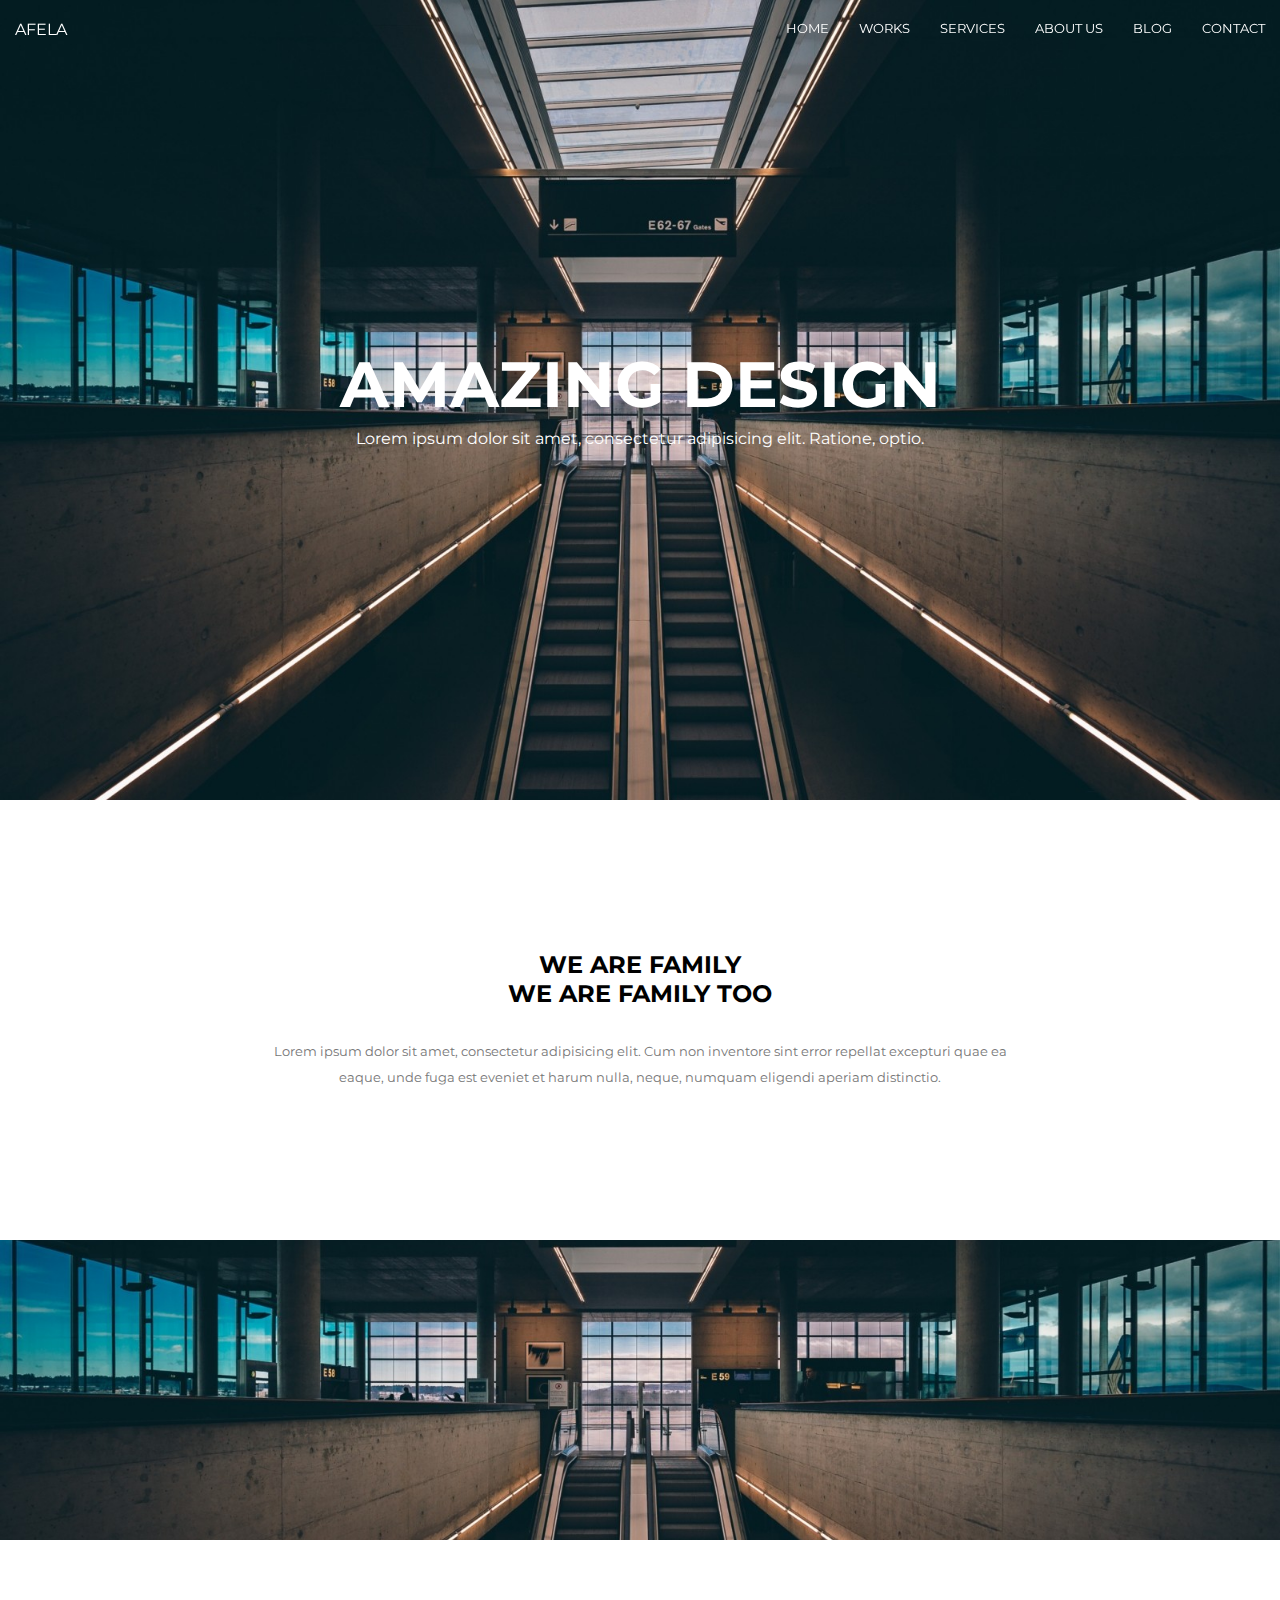
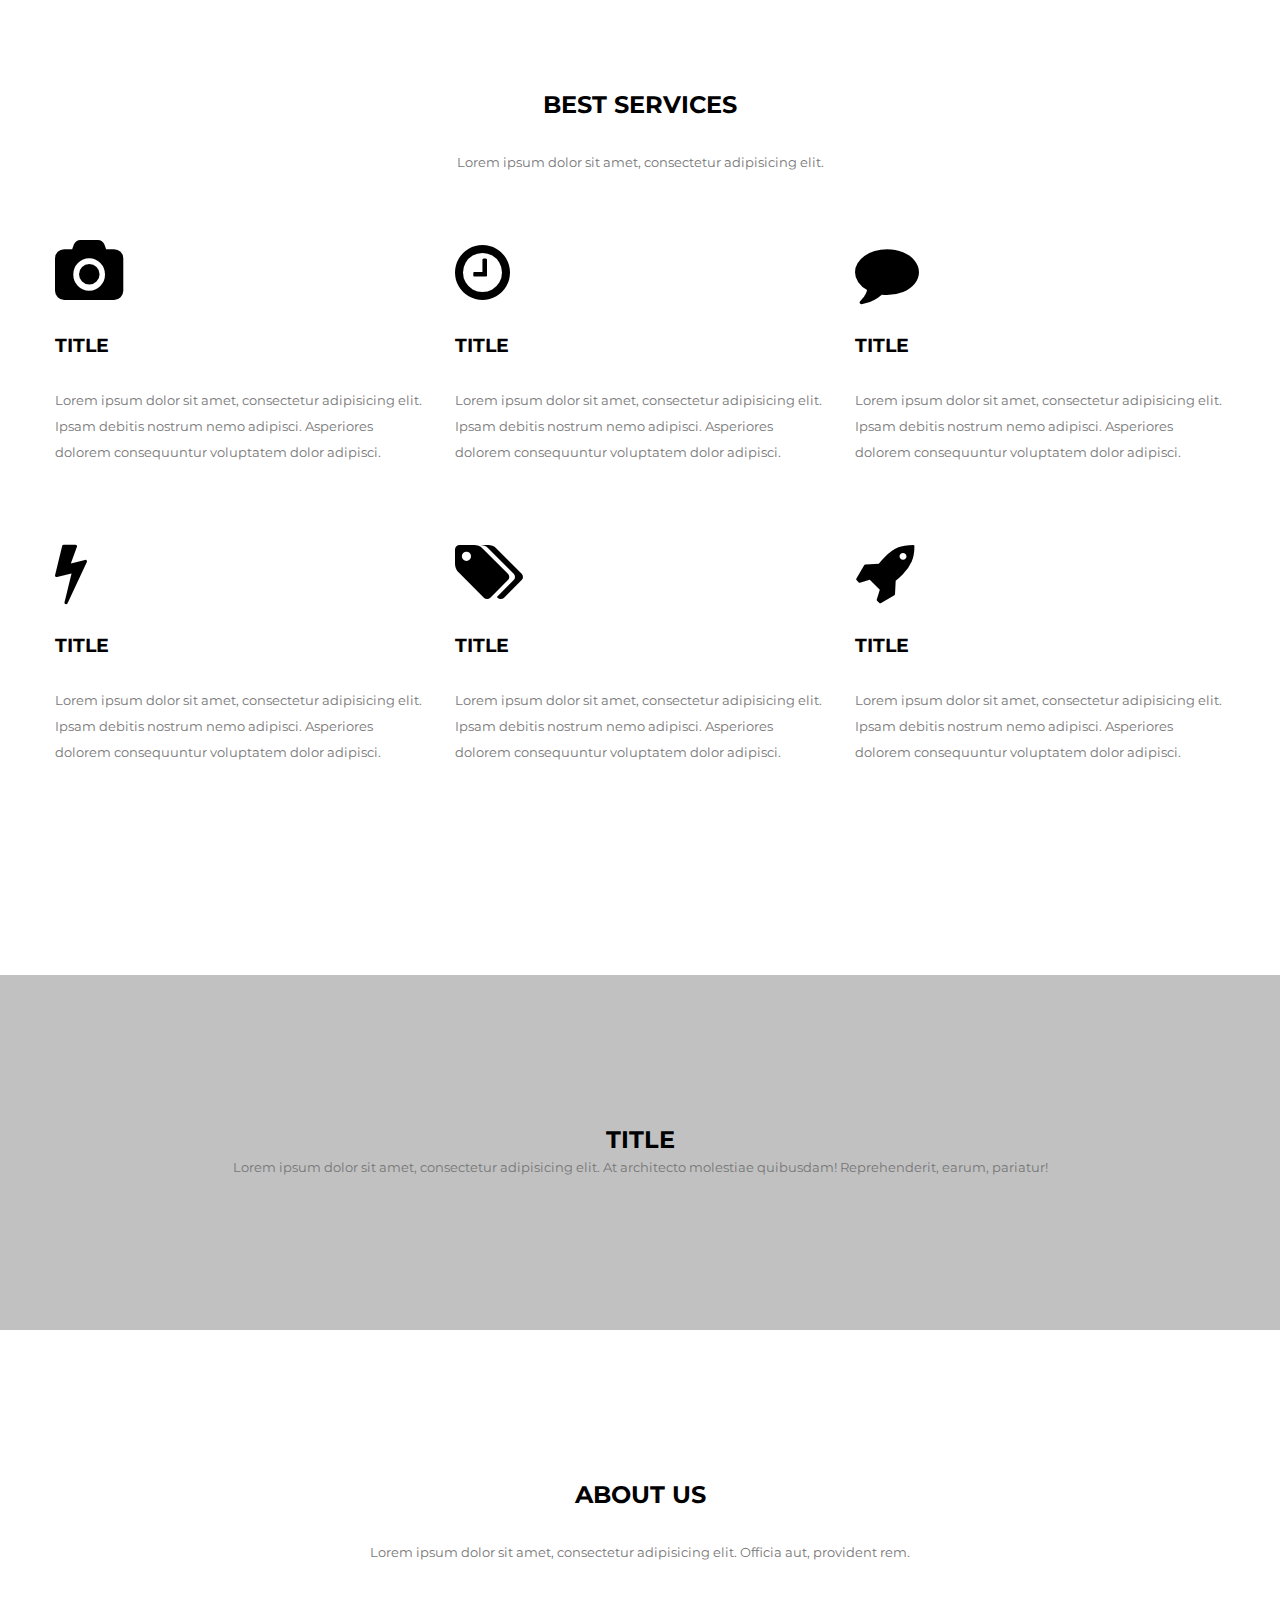
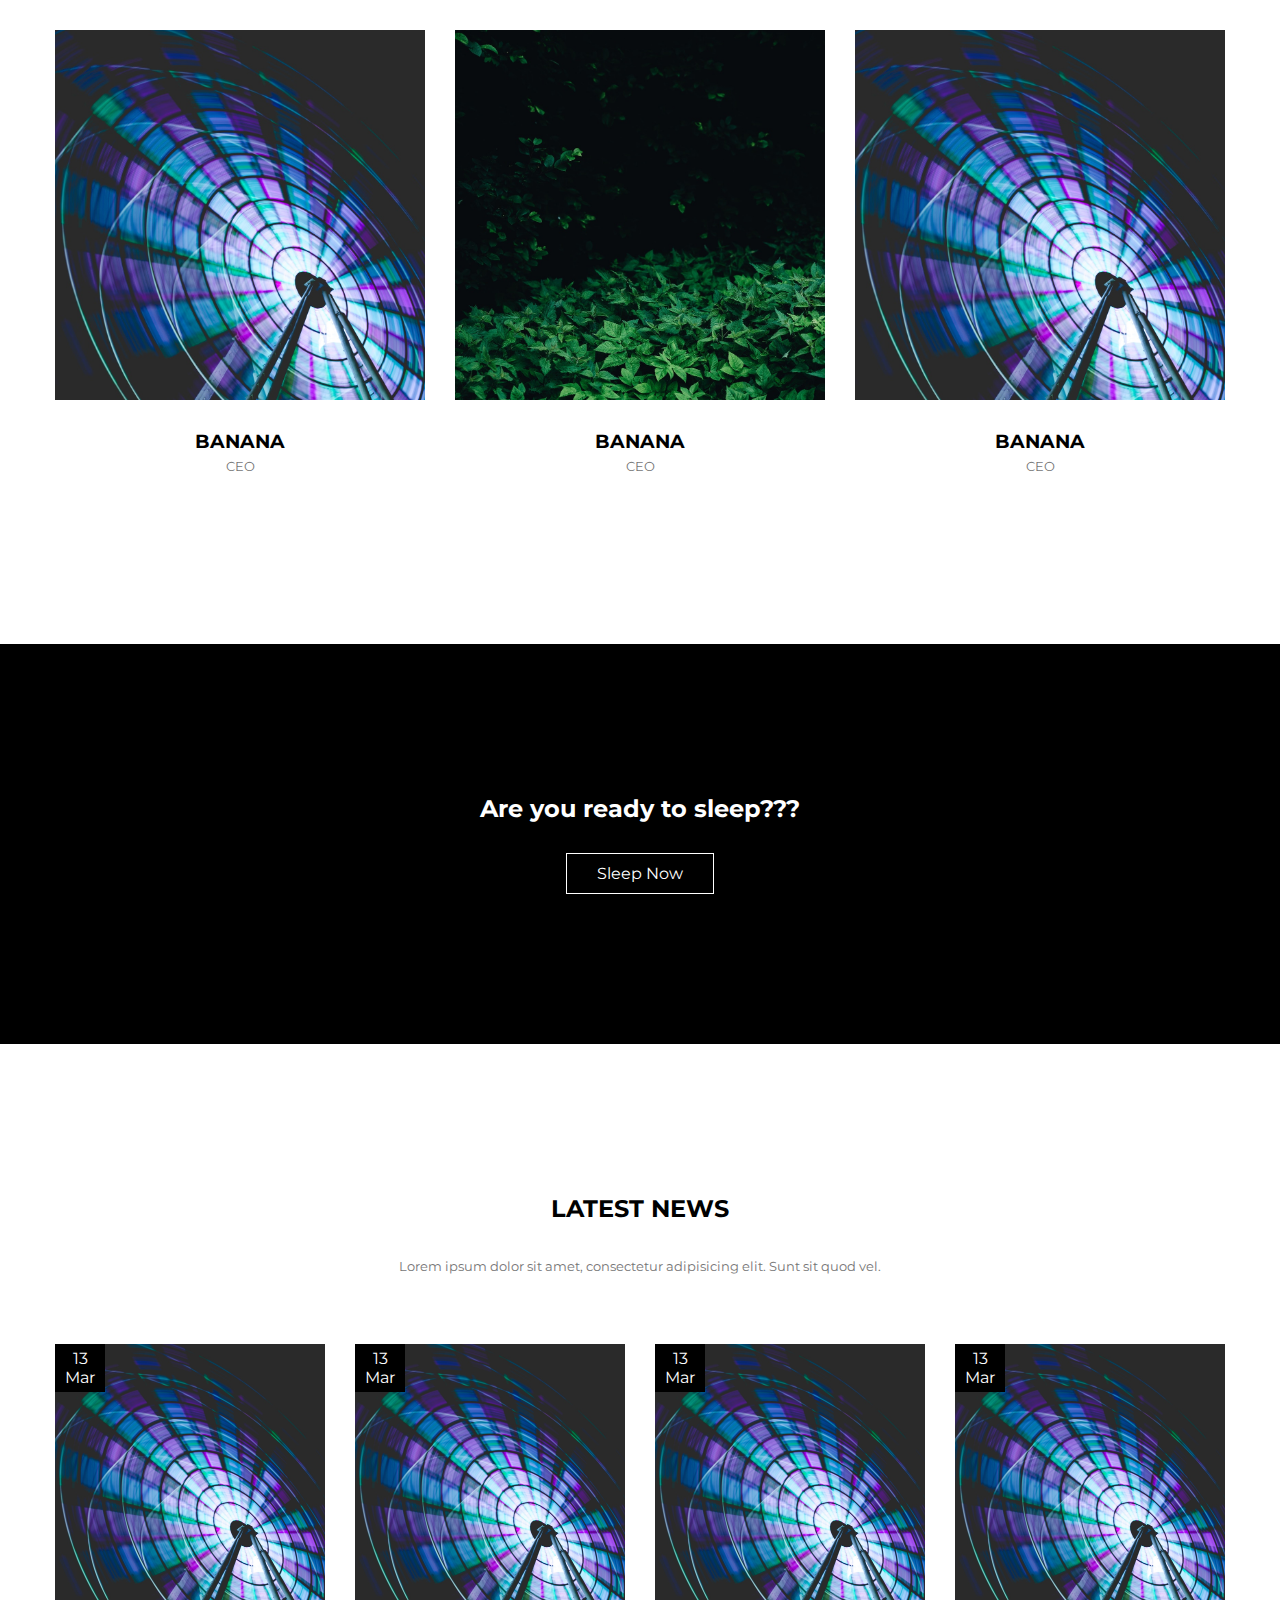
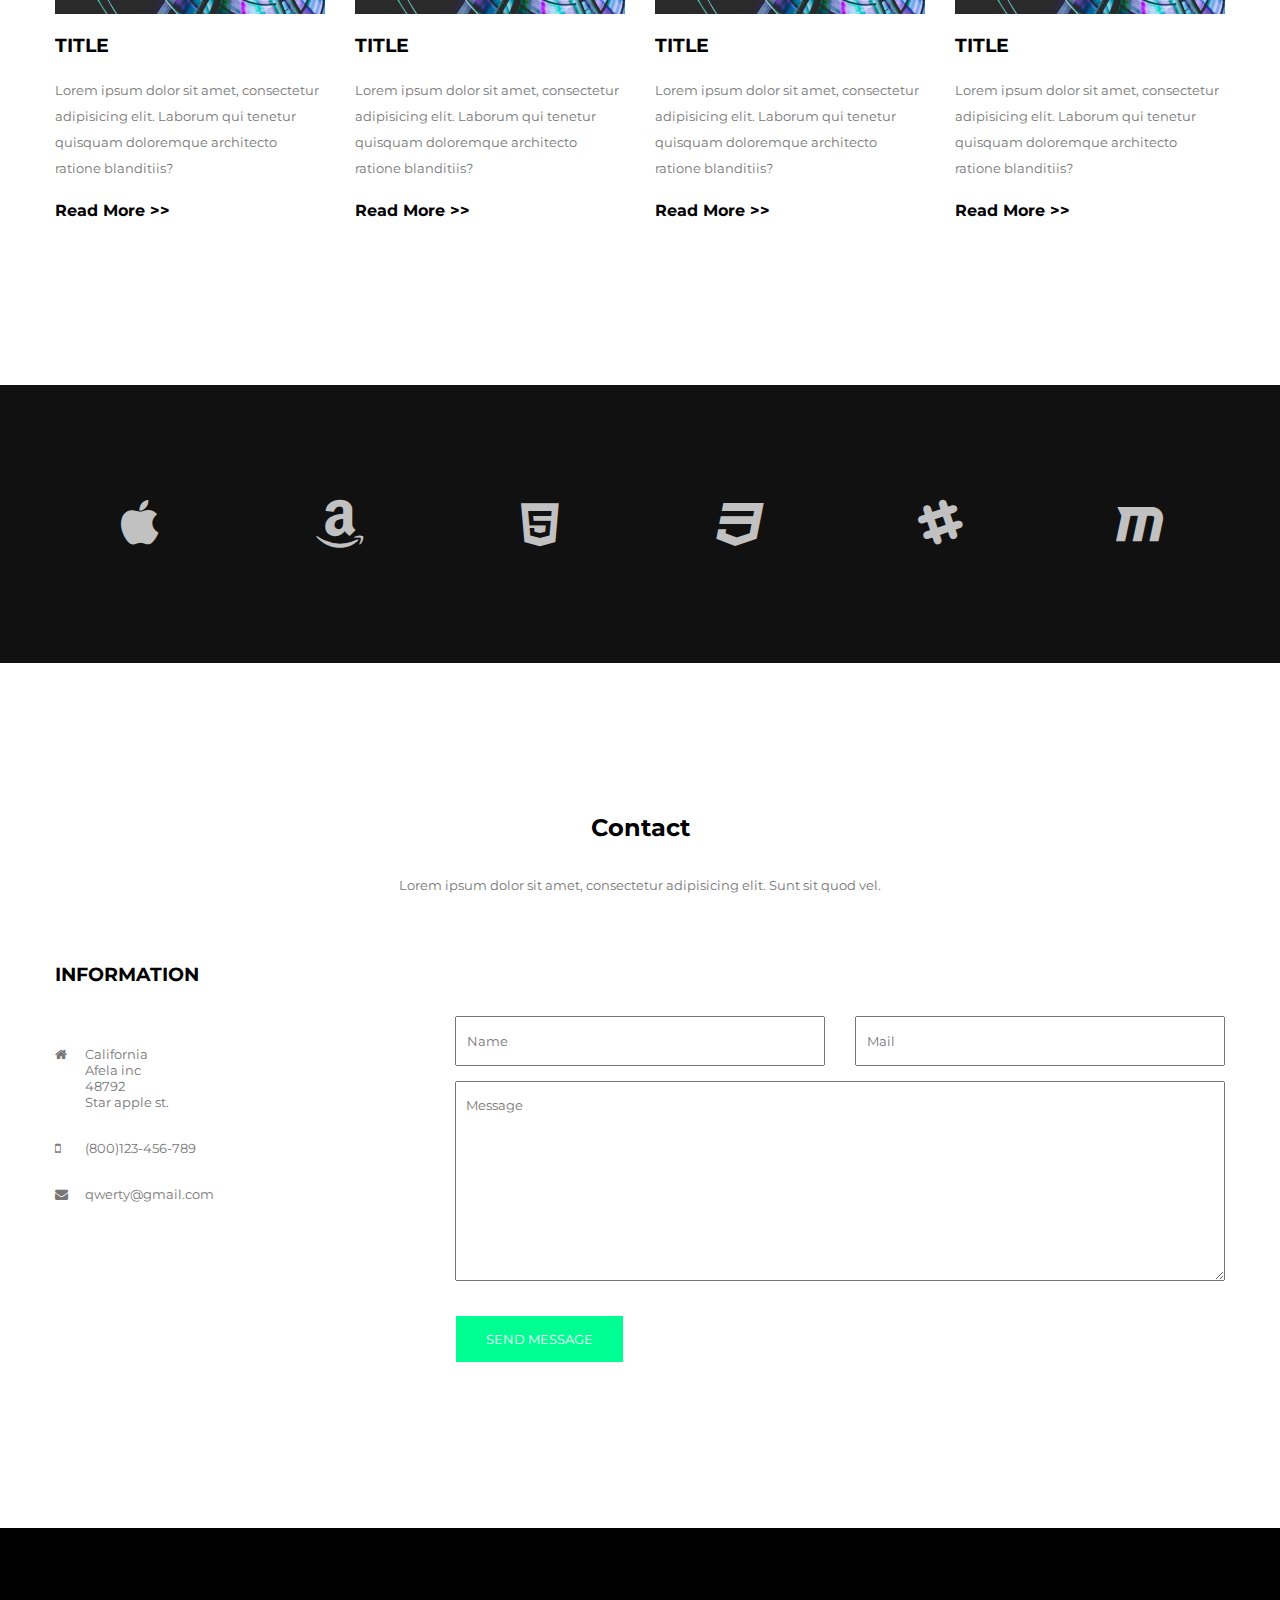
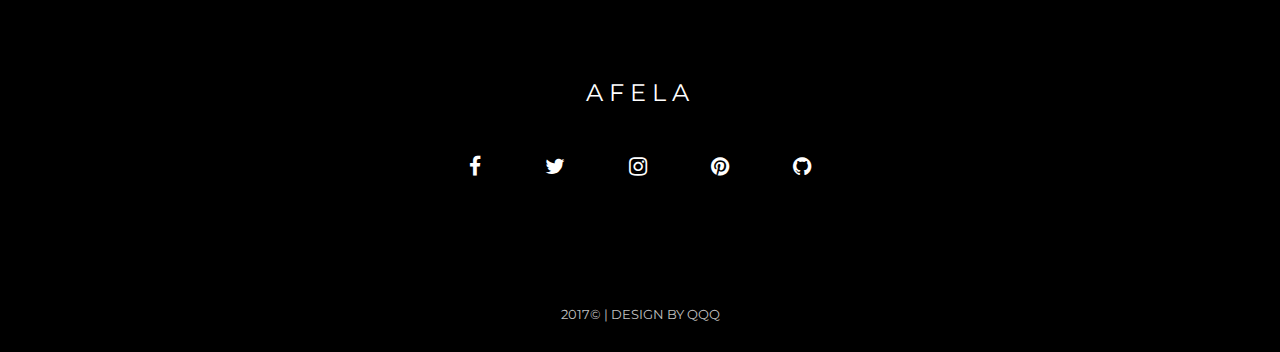
==== 1029(2)/index(4).html @ bc4341d9 "1029 commit" ====
<!DOCTYPE html>
<html lang="zh-TW">
<head>
    <meta charset="UTF-8">
    <title>Document</title>
    <link href="https://fonts.googleapis.com/css?family=Montserrat:300,400,700" rel="stylesheet">
    <link rel="stylesheet" href="https://cdnjs.cloudflare.com/ajax/libs/font-awesome/4.7.0/css/font-awesome.min.css" />
    <style>
        /*global setting*/
        * {
            font-family: "Montserrat";
            box-sizing: border-box;
        }
        body,h1,h2,h3,h4,h5,h6,p,ul,ol,li {
            margin: 0;
            padding: 0;
        }
        .clearfix::after {
            content: "";
            display: block;
            clear: both;  
        }
        img {
            width: 100%;
        }
        /************************************************/
        /*Layout*/
        .full-width {
            width: 100%;
        }
        .fixed-width {
            width: 1200px;
            margin: auto;
        }
        .col-1 {
            width: 100%;
            padding: 15px;
        }
        .col-2 {
            width: 50%;
        }
        .col-3 {
            width: calc(100% / 3);
        }
        .col-4 {
            width: 25%;
        }
        .col-5 {
            width: 20%;
        }
        .col-6 {
            width: calc(100%/6);
        }
        .col-2,.col-3,.col-4,.col-5,.col-6 {
            float: left;
            padding: 15px;
        }
        p {
            color: #767676;
            font-size: 13px;
            line-height: 2em;
        }
        /************************************************/
        /*Nav*/
        nav {
/*            background-color: #c6c6c6;*/
            position: fixed;
        }
        nav .col-1 {
            padding-top: 20px;
            padding-bottom: 20px;
        }
        nav .logo {
            float: left;
            color: #fff;
        }
        nav .menu {
            float: right;
        }
        nav .menu li {
            float: left;
            list-style: none;
        }
        nav .menu a {
            text-decoration: none;
            display: block;
            color: #ffffff;
            margin-left: 30px;
            font-size: 13px;
            transition: all .4s;
        }
        nav .menu a:hover {
            color: #9d9d9d;
        }
        /****************************************/
        /*header*/
        header {
            background-image: url(images/banner.jpg);
            background-repeat: no-repeat;
            background-position: center;
            background-size: cover;
/*            padding-top: 300px;*/
/*            padding-bottom: 300px;*/
            height: 800px;
            color: #fff;
            text-align: center;
            display: table;
        }
        header .fixed-width {
            display: table-cell;
            vertical-align: middle;
        }
        header h1 {
            font-size: 4em;
        }
        header p {
            font-size: 1em;
            color: #fff;
        }
        /*********************************************/
        /*Slogan*/
        #slogan {
            padding-top: 150px;
            padding-bottom: 150px;
        }
        #slogan .fixed-width {
            width: 760px;
            text-align: center;
        }
        #slogan h2 {
            margin-bottom: 30px;
        }
        /**********************************************/
        /*Works*/
        #works {
            background-image: url(images/banner.jpg);
            background-repeat: no-repeat;
            background-position: center;
            background-size: cover;
            padding-top: 150px;
            padding-bottom: 150px;
        }
        /**********************************************/
        /*service*/
        #services {
            padding-top: 150px;
            padding-bottom: 150px;
        }
        #services .fixed-width:nth-of-type(1) {
            text-align: center;
            margin-bottom: 50px;
        }
        #services h2 {
            margin-bottom: 30px;
        }
        #services h3 {
            margin-top: 30px;
            margin-bottom: 30px;
        }
        #services .col-3 {
            height: 300px;
        }
        /************************************************/
        /*Banner*/
        #banner {
            padding-top: 150px;
            padding-bottom: 150px;
            text-align: center;
            background-color: #c1c1c1;
        }
        /************************************************/
/*        About*/
        #about {
            padding-top: 150px;
            padding-bottom: 150px;
            text-align: center;
        }
        #about h2 {
             margin-bottom: 30px;
        }
        #about .fixed-width:nth-of-type(1) {
            margin-bottom: 50px;
        }
        #about .pic {
            height: 370px;
            overflow: hidden;
            margin-bottom: 30px;
/*            border-radius: 50%;*/
/*            border: 15px solid #ffd800;*/
/*            transform: scale(.8);*/
        }
        /************************************************/
        /*Purchase*/
        #purchase {
            padding-top: 150px;
            padding-bottom: 150px;
            background-color: #000;
            color: #fff;
            text-align: center;
        }
        #purchase h2 {
             margin-bottom: 30px;
        }
        #purchase a {
            color: #fff;
            text-decoration: none;
        }
        .btn {
            display: inline-block;
            padding: 10px 30px;
            border: 1px solid #fff;
        }
        /************************************************/
        /*Blog*/
        #blog {
            padding-top: 150px;
            padding-bottom: 150px;
        }
        #blog h2 {
            margin-bottom: 30px;
        }
        #blog .fixed-width:nth-of-type(1){
            text-align: center;
            margin-bottom: 50px;
        }
        #blog .gallery {
            height: 270px;
            overflow: hidden;
            position: relative;
            margin-bottom: 20px;
        }
        #blog .galelry img {
            position: absolute;
        }
        #blog .gallery .date {
            position: absolute;
/*            width: 50px;*/
            background-color: #000;
            top: 0;
            left: 0;
            text-align: center;
            color: #fff;
/*            padding-top: 5px;*/
/*            padding-bottom: 5px;*/
            padding: 5px 10px;
        }
        #blog .col-4 p {
            padding-top: 20px;
            padding-bottom: 20px;
        }
        #blog .col-4 a {
            text-decoration: none;
            color: #000;
            font-weight: bold;
        }
        /*************************************************************/
        /*sponsor*/
        #sponsor {
            text-align: center;
            padding-top: 100px;
            padding-bottom: 100px;
            background-color: #111;
            color: #c1c1c1;
        }
        /****************************************************************/
        /*Contact*/
        /*info*/
        #contact {
            padding-top: 150px;
            padding-bottom: 150px;
        }
        #contact h2 {
            margin-bottom: 30px;
        }
        #contact .fixed-width:nth-of-type(1){
            text-align: center;
            margin-bottom: 50px;
        }
        #contact h3 {
            padding: 15px;
        }
        #contact .info {
            float: left;
            width: 400px;
            padding: 15px;
            font-size: 13px;
            color: #767676;
        }
        #contact .info-item {
            margin-top: 30px;
            margin-bottom: 30px;
        }
        #contact .info-icon {
            float: left;
            width: 30px;
        }
        #contact .info-content {
            float: left;
            width: 340px;
        }
        #contact .info-content ul {
            list-style: none;
        }
        
        #contact .form {
            width: 800px;
            float: left;
        }
        input {
/*            border: 0;*/
            width: 100%;
            padding: 15px 10px;
        }
        textarea {
            width: 100%;
            height: 200px;
            padding: 15px 10px;
        }
        .form .btn {
            display: inline-block;
            padding: 15px 30px;
            color: #fff;
            background-color: #00ff93;
        }
        /**********************************************/
        footer {
            text-align: center;
            background-color: #000;
            color: #fff;
            padding-top: 150px;
        }
        footer h2 {
            margin-bottom: 50px;
            font-weight: normal;
            letter-spacing: 6px;
        }
        footer .sns {
            margin-bottom: 100px;
        }
        footer .sns a {
            color: #fff;
            text-decoration: none;
            margin-left: 30px;
            margin-right: 30px;
        }
        footer .copy {
            padding-top: 30px;
            padding-bottom: 30px;
            color: #c1c1c1;
            font-size: 13px;
        }
    </style>
</head>
<body>
    <nav class="full-width">
        <div class="col-1 clearfix">
            <div class="logo">AFELA</div>
            <div class="menu">
                <ul>
                    <li><a href="#">HOME</a></li>
                    <li><a href="#">WORKS</a></li>
                    <li><a href="#">SERVICES</a></li>
                    <li><a href="#">ABOUT US</a></li>
                    <li><a href="#">BLOG</a></li>
                    <li><a href="#">CONTACT</a></li>
                </ul>
            </div>
        </div>
    </nav>
    <header class="full-width">
        <div class="fixed-width">
            <h1>AMAZING DESIGN</h1>
            <p>Lorem ipsum dolor sit amet, consectetur adipisicing elit. Ratione, optio.</p>
        </div>
    </header>
    <div id="slogan" class="full-width">
        <div class="fixed-width">
            <h2>WE ARE FAMILY<br>WE ARE FAMILY TOO</h2>
            <p>
                Lorem ipsum dolor sit amet, consectetur adipisicing elit. Cum non inventore sint error repellat excepturi quae ea eaque, unde fuga est eveniet et harum nulla, neque, numquam eligendi aperiam distinctio.
            </p>
        </div>
    </div>
    <div id="works" class="full-width"></div>
    <div id="services" class="full-width">
        <div class="fixed-width">
            <h2>BEST SERVICES</h2>
            <p>
                Lorem ipsum dolor sit amet, consectetur adipisicing elit.
            </p>
        </div>
        <div class="fixed-width clearfix">
            <div class="col-3">
                <span class="fa fa-camera fa-4x"></span>
                <h3>TITLE</h3>
                <p>
                    Lorem ipsum dolor sit amet, consectetur adipisicing elit. Ipsam debitis nostrum nemo adipisci. Asperiores dolorem consequuntur voluptatem dolor adipisci.
                </p>
            </div>
            <div class="col-3">
                <span class="fa fa-clock-o fa-4x"></span>
                <h3>TITLE</h3>
                <p>
                    Lorem ipsum dolor sit amet, consectetur adipisicing elit. Ipsam debitis nostrum nemo adipisci. Asperiores dolorem consequuntur voluptatem dolor adipisci.
                </p>
            </div>
            <div class="col-3">
                <span class="fa fa-comment fa-4x"></span>
                <h3>TITLE</h3>
                <p>
                    Lorem ipsum dolor sit amet, consectetur adipisicing elit. Ipsam debitis nostrum nemo adipisci. Asperiores dolorem consequuntur voluptatem dolor adipisci.
                </p>
            </div>
            <div class="col-3">
                <span class="fa fa-flash fa-4x"></span>
                <h3>TITLE</h3>
                <p>
                    Lorem ipsum dolor sit amet, consectetur adipisicing elit. Ipsam debitis nostrum nemo adipisci. Asperiores dolorem consequuntur voluptatem dolor adipisci.
                </p>
            </div>
            <div class="col-3">
                <span class="fa fa-tags fa-4x"></span>
                <h3>TITLE</h3>
                <p>
                    Lorem ipsum dolor sit amet, consectetur adipisicing elit. Ipsam debitis nostrum nemo adipisci. Asperiores dolorem consequuntur voluptatem dolor adipisci.
                </p>
            </div>
            <div class="col-3">
                <span class="fa fa-rocket fa-4x"></span>
                <h3>TITLE</h3>
                <p>
                    Lorem ipsum dolor sit amet, consectetur adipisicing elit. Ipsam debitis nostrum nemo adipisci. Asperiores dolorem consequuntur voluptatem dolor adipisci.
                </p>
            </div>
        </div>
    </div>
    <div id="banner" class="full-width">
        <div class="fixed-width">
            <h2>TITLE</h2>
            <p>
                Lorem ipsum dolor sit amet, consectetur adipisicing elit. At architecto molestiae quibusdam! Reprehenderit, earum, pariatur!
            </p>
        </div>
    </div>
    <div id="about" class="full-width">
        <div class="fixed-width">
            <h2>ABOUT US</h2>
            <p>Lorem ipsum dolor sit amet, consectetur adipisicing elit. Officia aut, provident rem.</p>
        </div>
        <div class="fixed-width clearfix">
            <div class="col-3">
                <div class="pic">
                    <img src="images/012.jpg" alt="">
                </div>
                <h3>BANANA</h3>
                <p>CEO</p>
            </div>
            <div class="col-3">
                <div class="pic">
                    <img src="images/015.jpg" alt="">
                </div>
                <h3>BANANA</h3>
                <p>CEO</p>
            </div>
            <div class="col-3">
                <div class="pic">
                    <img src="images/012.jpg" alt="">
                </div>
                <h3>BANANA</h3>
                <p>CEO</p>
            </div>
        </div>
    </div>
    <div id="purchase" class="full-width">
        <div class="fixed-width">
            <h2>Are you ready to sleep???</h2>
            <a href="#" class="btn">Sleep Now</a>
        </div>
    </div>
    <div id="blog" class="full-width">
        <div class="fixed-width">
            <h2>LATEST NEWS</h2>
            <p>Lorem ipsum dolor sit amet, consectetur adipisicing elit. Sunt sit quod vel.</p>
        </div>
        <div class="fixed-width clearfix">
            <div class="col-4">
                <div class="gallery">
                    <img src="images/012.jpg" alt="">
                    <div class="date">
                        <div class="day">13</div>
                        <div class="month">Mar</div>
                    </div>
                </div>
                <h3>TITLE</h3>
                <p>
                    Lorem ipsum dolor sit amet, consectetur adipisicing elit. Laborum qui tenetur quisquam doloremque architecto ratione blanditiis?
                </p>
                <a href="#">Read More >></a>
            </div>
            <div class="col-4">
                <div class="gallery">
                    <img src="images/012.jpg" alt="">
                    <div class="date">
                        <div class="day">13</div>
                        <div class="month">Mar</div>
                    </div>
                </div>
                <h3>TITLE</h3>
                <p>
                    Lorem ipsum dolor sit amet, consectetur adipisicing elit. Laborum qui tenetur quisquam doloremque architecto ratione blanditiis?
                </p>
                <a href="#">Read More >></a>
            </div>
            <div class="col-4">
                <div class="gallery">
                    <img src="images/012.jpg" alt="">
                    <div class="date">
                        <div class="day">13</div>
                        <div class="month">Mar</div>
                    </div>
                </div>
                <h3>TITLE</h3>
                <p>
                    Lorem ipsum dolor sit amet, consectetur adipisicing elit. Laborum qui tenetur quisquam doloremque architecto ratione blanditiis?
                </p>
                <a href="#">Read More >></a>
            </div>
            <div class="col-4">
                <div class="gallery">
                    <img src="images/012.jpg" alt="">
                    <div class="date">
                        <div class="day">13</div>
                        <div class="month">Mar</div>
                    </div>
                </div>
                <h3>TITLE</h3>
                <p>
                    Lorem ipsum dolor sit amet, consectetur adipisicing elit. Laborum qui tenetur quisquam doloremque architecto ratione blanditiis?
                </p>
                <a href="#">Read More >></a>
            </div>
        </div>
    </div>
    <div class="full-width" id="sponsor">
        <div class="fixed-width clearfix">
            <div class="col-6">
                <span class="fa fa-apple fa-3x"></span>
            </div>
            <div class="col-6">
                <span class="fa fa-amazon fa-3x"></span>
            </div>
            <div class="col-6">
                <span class="fa fa-html5 fa-3x"></span>
            </div>
            <div class="col-6">
                <span class="fa fa-css3 fa-3x"></span>
            </div>
            <div class="col-6">
                <span class="fa fa-slack fa-3x"></span>
            </div>
            <div class="col-6">
                <span class="fa fa-maxcdn fa-3x"></span>
            </div>
        </div>
    </div>
    <div class="full-width" id="contact">
        <div class="fixed-width">
            <h2>Contact</h2>
            <p>Lorem ipsum dolor sit amet, consectetur adipisicing elit. Sunt sit quod vel.</p>
        </div>
        <div class="fixed-width clearfix">
            <h3>INFORMATION</h3>
            <div class="info">
                <div class="info-item clearfix">
                    <div class="info-icon"><span class="fa fa-home"></span></div>
                    <div class="info-content">
                        <ul>
                            <li>California</li>
                            <li>Afela inc</li>
                            <li>48792</li>
                            <li>Star apple st.</li>
                        </ul>
                    </div>
                </div>
                <div class="info-item clearfix">
                    <div class="info-icon"><span class="fa fa-mobile"></span></div>
                    <div class="info-content">
                        (800)123-456-789
                    </div>
                </div>
                <div class="info-item clearfix">
                    <div class="info-icon"><span class="fa fa-envelope"></span></div>
                    <div class="info-content">
                        qwerty@gmail.com
                    </div>
                </div>
            </div>
            <div class="form">
                <div class="col-2">
                    <input type="text" placeholder="Name">
                </div>
                <div class="col-2">
                    <input type="text" placeholder="Mail">
                </div>
                <div class="col-1">
                    <textarea name="" id="" placeholder="Message"></textarea>
                </div>
                <div class="col-1">
                    <button class="btn">SEND MESSAGE</button>
                </div>
            </div>
        </div>
    </div>
    <footer class="full-width">
        <div class="fixed-width">
            <h2>AFELA</h2>
            <div class="sns">
                <a href="#" class="fa fa-facebook fa-lg"></a>
                <a href="#" class="fa fa-twitter fa-lg"></a>
                <a href="#" class="fa fa-instagram fa-lg"></a>
                <a href="#" class="fa fa-pinterest fa-lg"></a>
                <a href="#" class="fa fa-github fa-lg"></a>
            </div>
            <div class="copy">
                2017&copy; | DESIGN BY QQQ
            </div>
        </div>
    </footer>
</body>
</html>
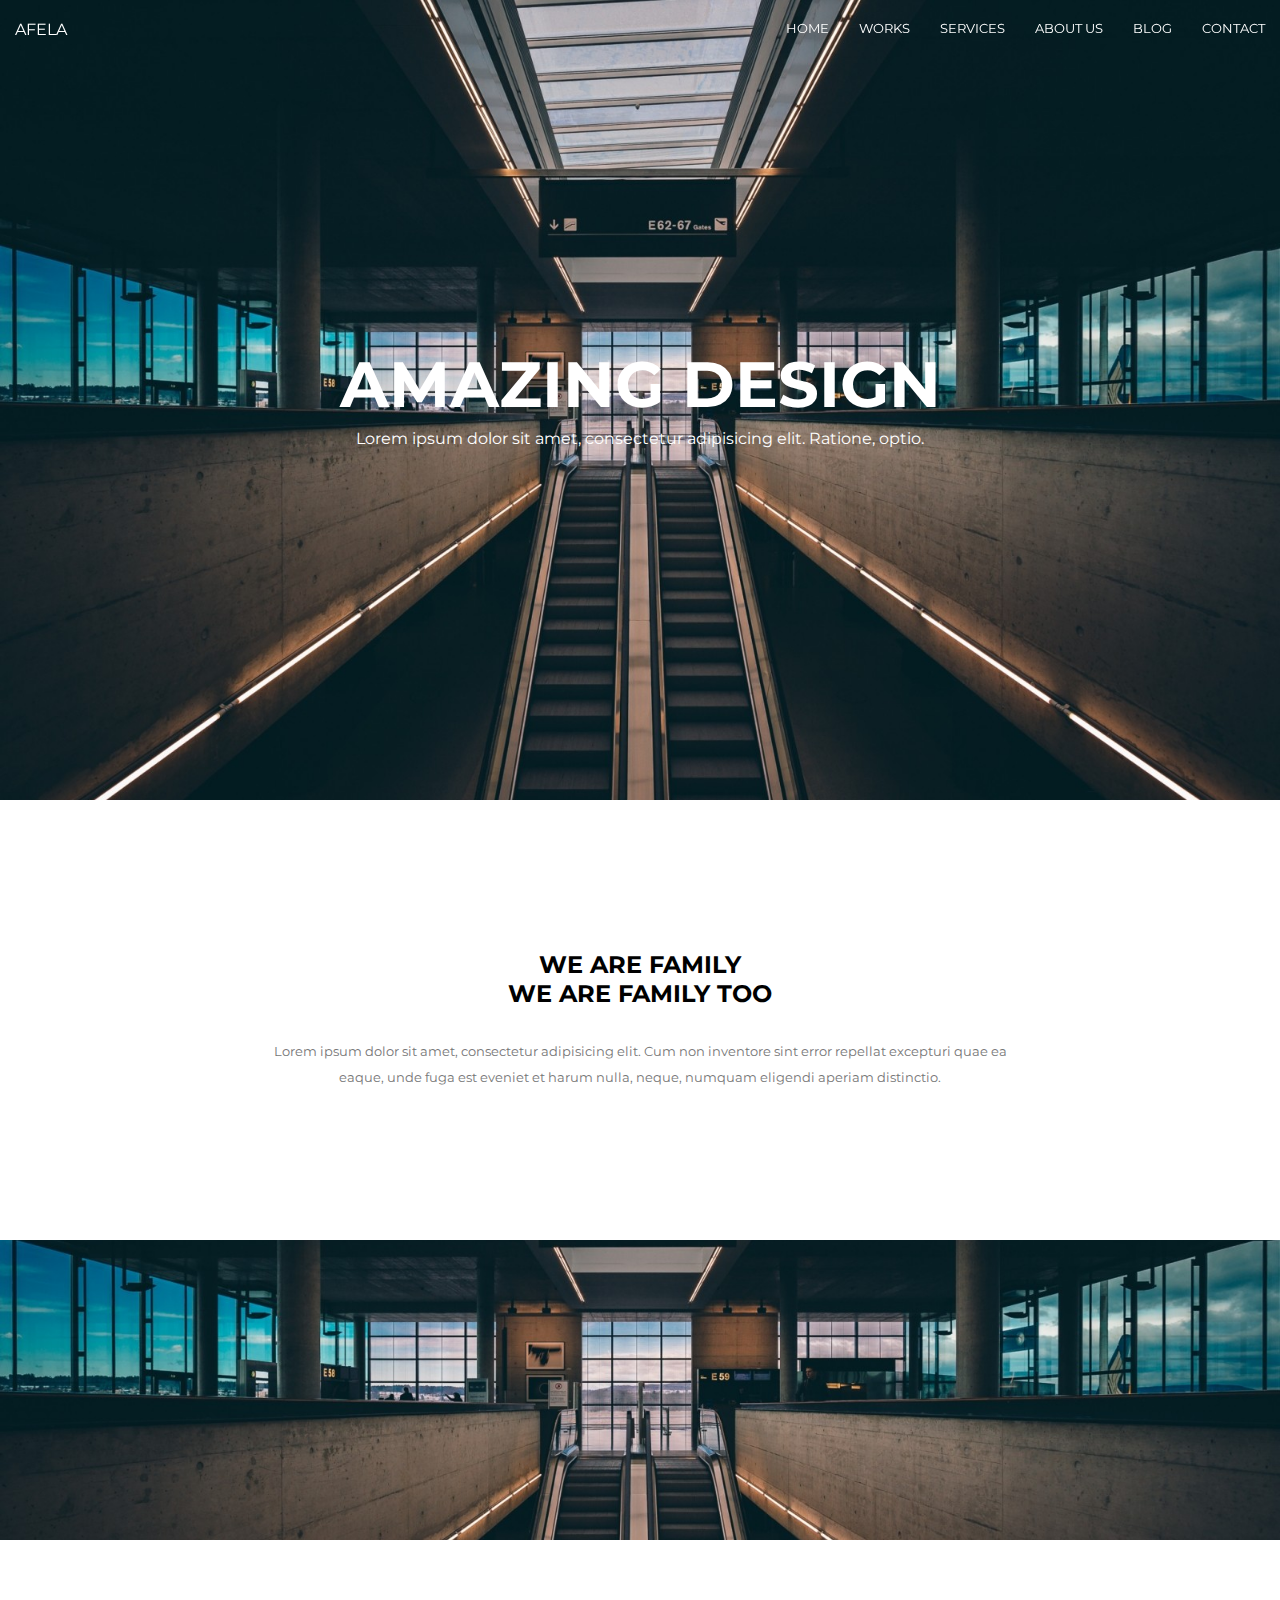
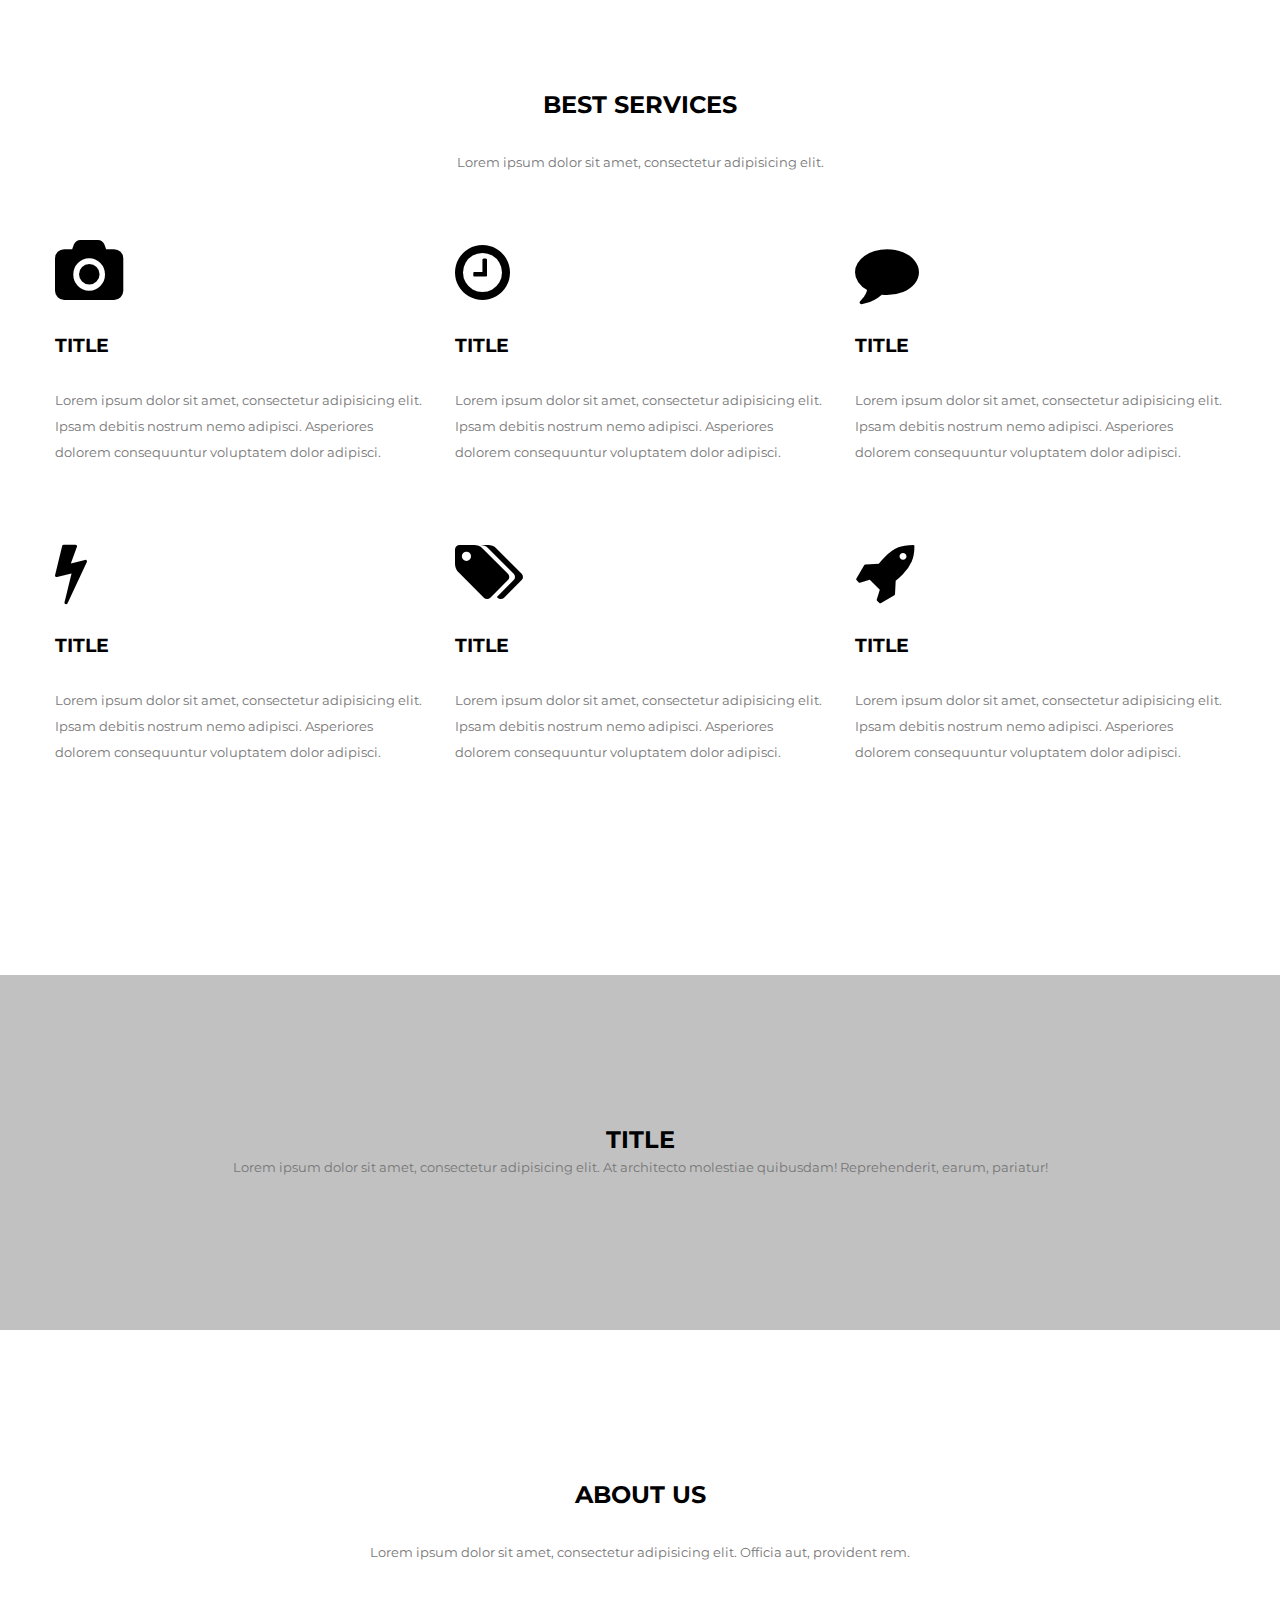
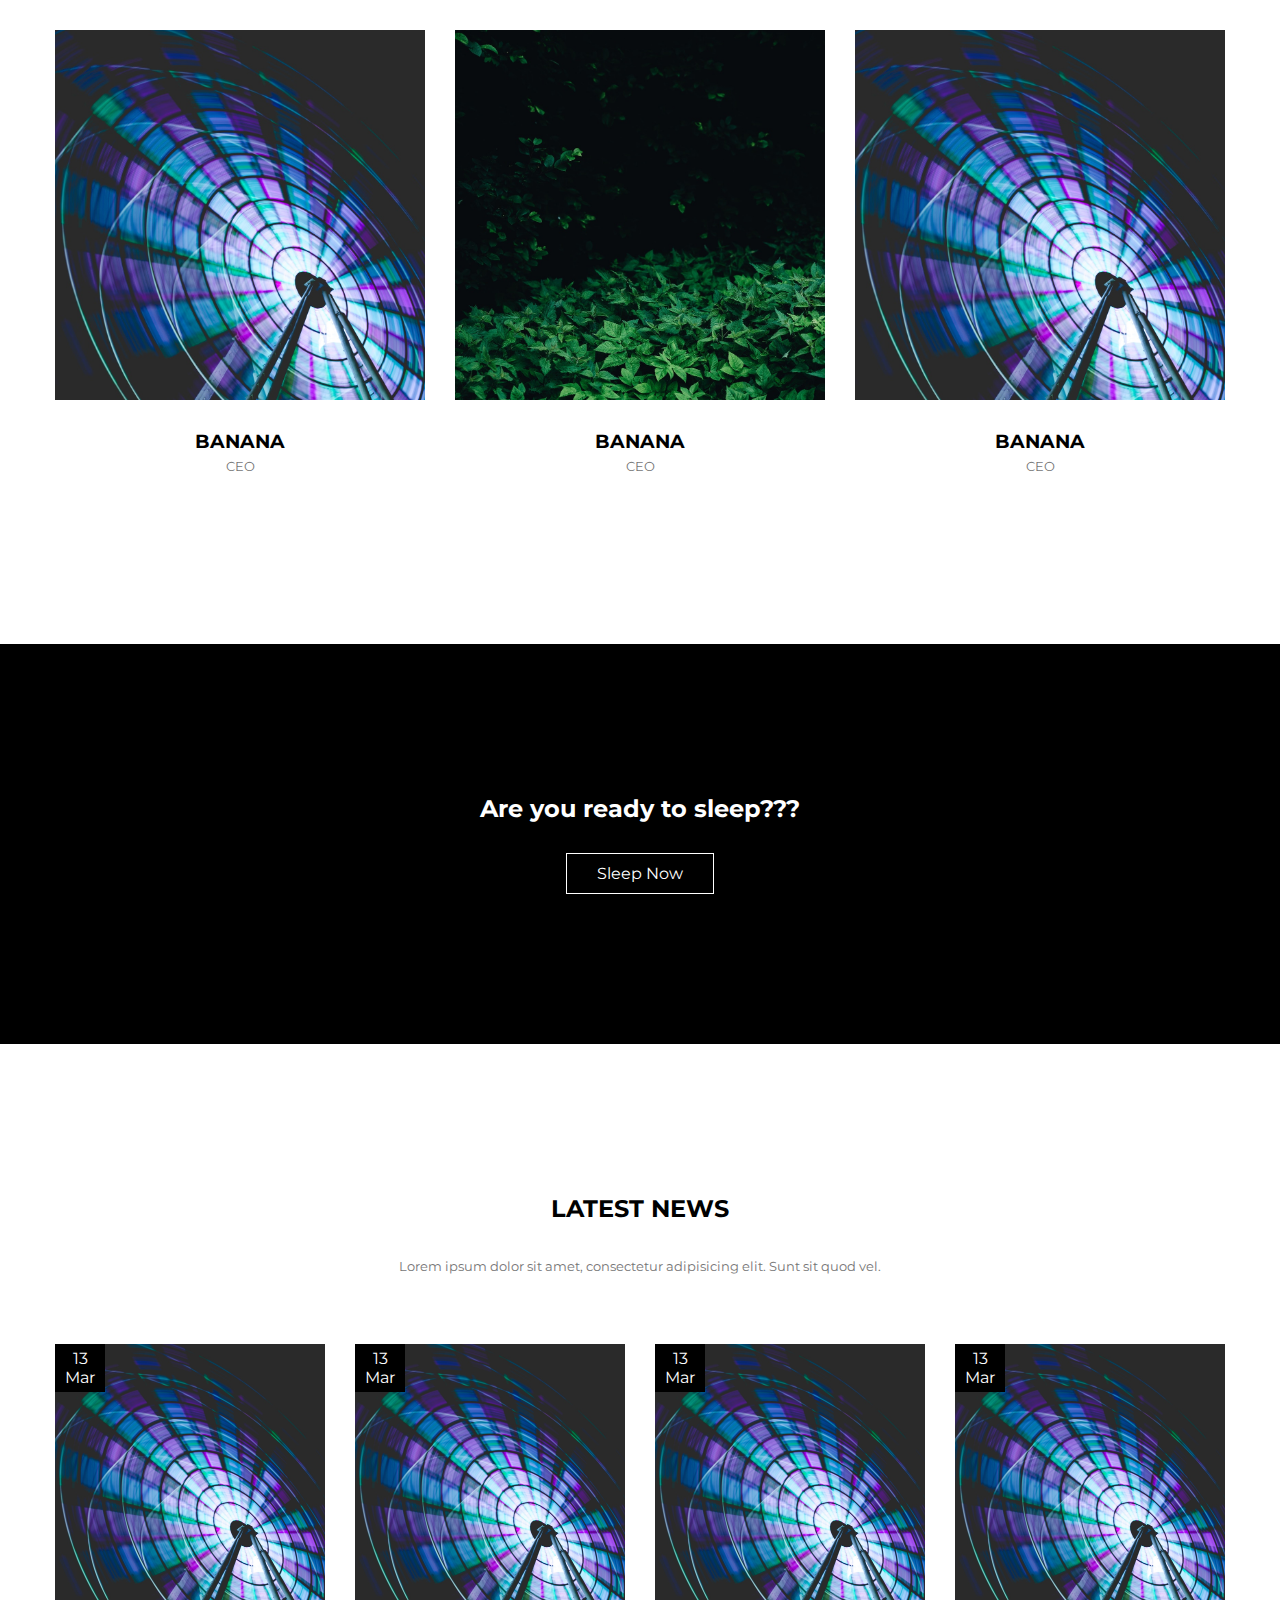
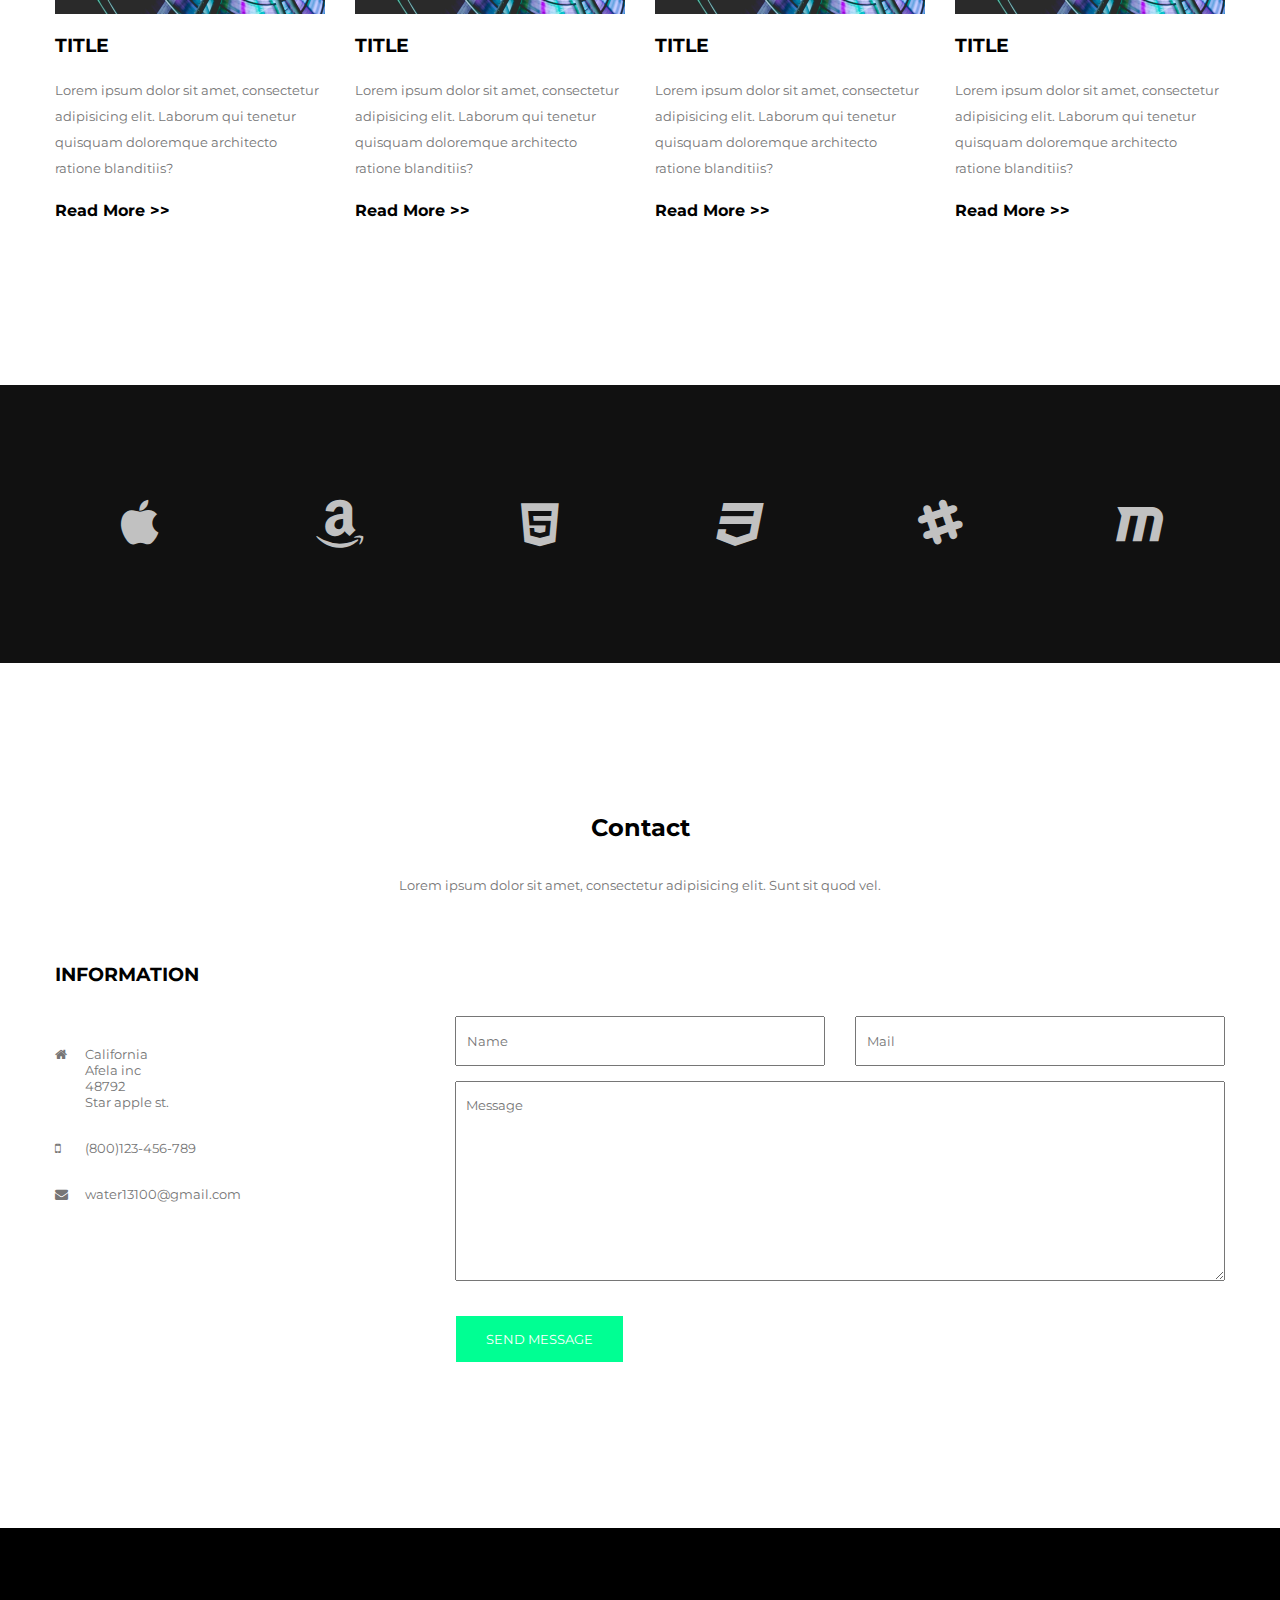
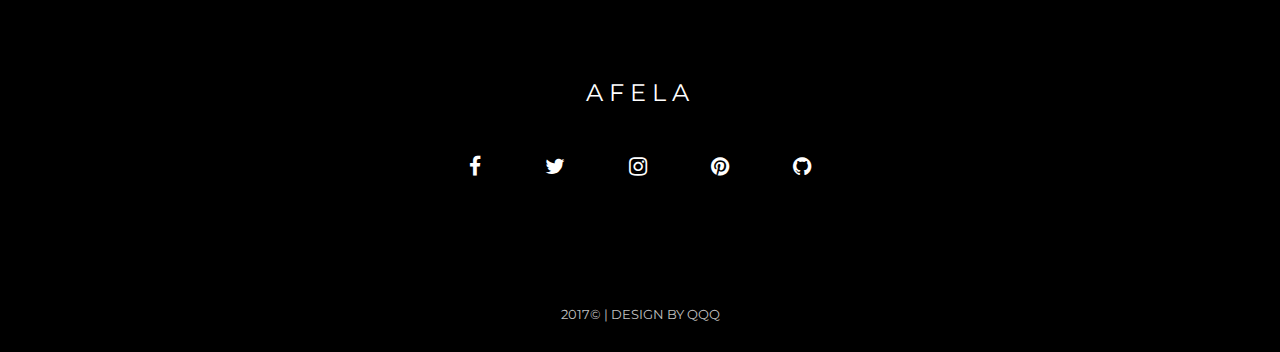
==== commit 086e1194: "title" ====
--- a/1029(2)/index(4).html
+++ b/1029(2)/index(4).html
@@ -591,7 +591,7 @@
                 <div class="info-item clearfix">
                     <div class="info-icon"><span class="fa fa-envelope"></span></div>
                     <div class="info-content">
-                        qwerty@gmail.com
+                        water13100@gmail.com
                     </div>
                 </div>
             </div>
